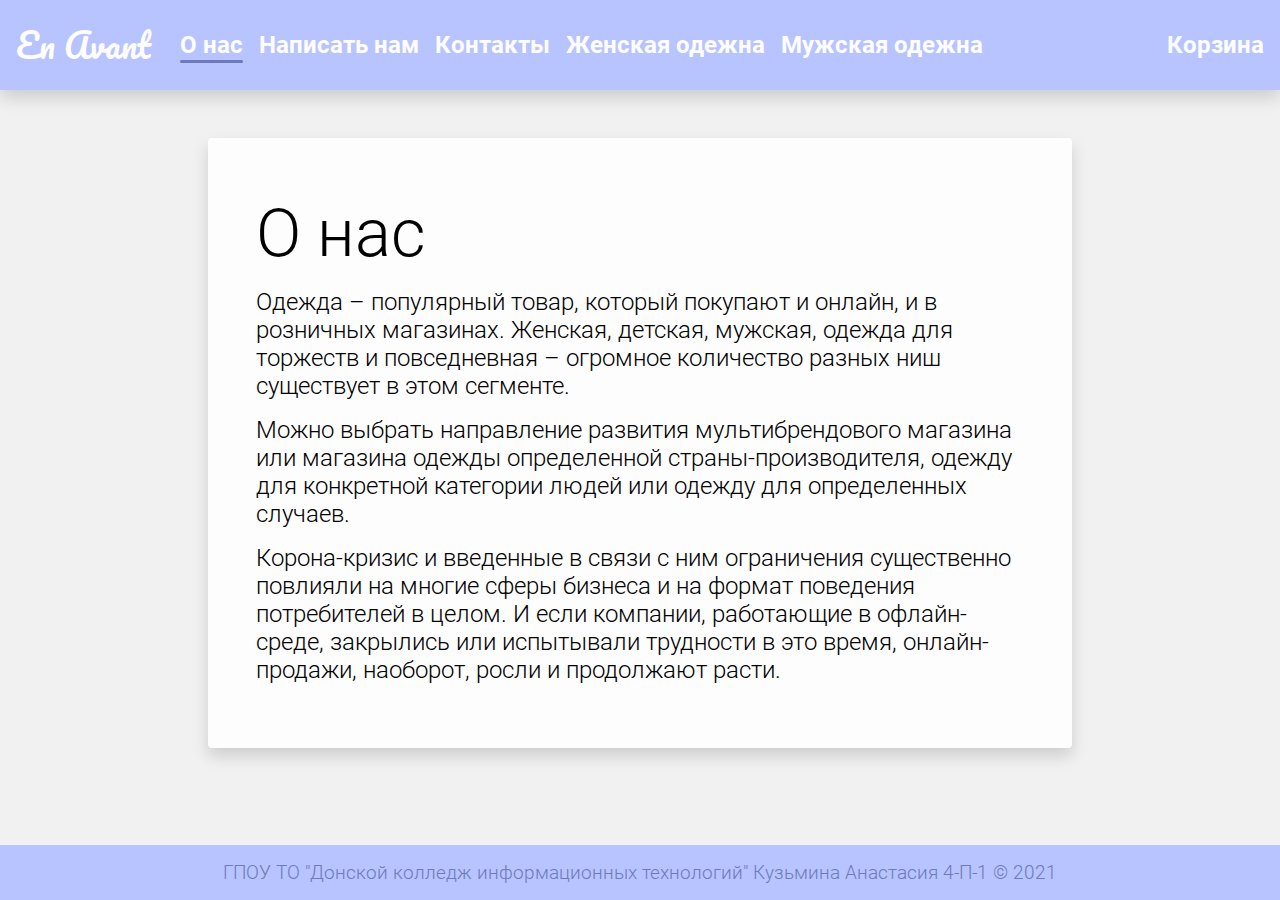
==== about.html @ a295bd14 "core" ====
<!DOCTYPE html>
<html class="page" lang="ru">

<head>
  <meta charset="UTF-8">
  <meta name="viewport" content="width=device-width, initial-scale=1.0">
  <title>Document</title>
  <link rel="stylesheet" href="libs/photostack.css">
  <link rel="stylesheet" href="core.css">
  <link rel="stylesheet" href="cart.css">
</head>

<body class="page__body">
  <header class="header header--shadow page__header">
    <div class="header__inner">

      <nav class="nav header__nav">
        <a href="index.html" class="nav__logo">En Avant</a>

        <button class="nav-button nav__button" type="button" aria-label="открыть меню">
          <span class="nav-button__liner"></span>
        </button>

        <div class="nav__list">
          <ul class="nav__list-inner">
            <li class="nav__item">
              <a class="nav__link nav__link--active">О нас</a>
            </li>
            <li class="nav__item">
              <a href="mess.html" class="nav__link">Написать нам</a>
            </li>
            <li class="nav__item">
              <a href="" class="nav__link">Контакты</a>
            </li>
            <li class="nav__item">
              <a href="" class="nav__link">Женская одежна</a>
            </li>
            <li class="nav__item">
              <a href="" class="nav__link">Мужская одежна</a>
            </li>
            <li class="nav__item nav__item--right">
              <a href="" class="nav__link">Корзина</a>
            </li>
          </ul>
        </div>
      </nav>

    </div>
  </header>

  <main class="main page__main">
    <section class="card">
      <h1 class="card__title">О нас</h1>

      <p class="card__text">
        Одежда – популярный товар, который покупают и онлайн, и в розничных магазинах. Женская,
        детская, мужская, одежда для торжеств и повседневная – огромное количество разных ниш существует в этом
        сегменте.
      </p>

      <p class="card__text">
        Можно выбрать направление развития мультибрендового магазина или магазина одежды определенной
        страны-производителя, одежду для конкретной категории людей или одежду для определенных случаев.
      </p>

      <p class="card__text">
        Корона-кризис и введенные в связи с ним ограничения существенно повлияли на многие сферы бизнеса и на формат
        поведения потребителей в целом. И если компании, работающие в офлайн-среде, закрылись или испытывали трудности
        в это время, онлайн-продажи, наоборот, росли и продолжают расти.
      </p>
    </section>
  </main>

  <footer class="footer page__footer">
    <div class="footer__inner">
      <p class="footer__copy">ГПОУ ТО "Донской колледж информационных технологий" Кузьмина Анастасия 4-П-1 © 2021</p>
    </div>
  </footer>

  <script src="core.js"></script>
</body>

</html>
---- libs/photostack.css ----
.photostack {
  position: relative;
  overflow: hidden;
  text-align: center;
  background-color: #b8c4ff;
}

.js .photostack {
  height: 100%;
}

.photostack-start {
  cursor: pointer;
}

/* Wrapper and figures */

/* The size of this wrapper can be smaller if the items should not be scattered across the whole container */
.photostack > div {
  width: 100%;
  height: 100%;
  margin: 0 auto;
}

.photostack figure {
  position: relative;
  display: inline-block;
  width: 320px;
  height: 360px;
  padding: 40px;
  margin: 5px;
  text-align: center;
  background: #ffffff;
}

.js .photostack figure {
  position: absolute;
  display: block;
  margin: 0;
}

.photostack figcaption h2 {
  margin: 20px 0 0 0;
  font-size: 1em;
  color: #a7a0a2;
}

.photostack-img {
  display: block;
  width: 240px;
  height: 240px;
  background: #f9f9f9;
  outline: none;
}

.photostack-back {
  position: absolute;
  top: 0;
  left: 0;
  z-index: 1;
  display: none;
  width: 100%;
  height: 100%;
  padding: 50px 40px;
  font-family: "Give You Glory", cursive;
  font-size: 1.2em;
  line-height: 1.25;
  color: #a7a0a2;
  text-align: left;
  background: #ffffff;
}

.photostack-back p {
  margin: 0;
}

.photostack-back p span {
  text-decoration: line-through;
}

/* Navigation dots */
.photostack nav {
  position: absolute;
  bottom: 30px;
  left: 0;
  z-index: 90;
  width: 100%;
  text-align: center;
  -webkit-transition: opacity 0.3s;
  transition: opacity 0.3s;
}

.photostack-start nav {
  opacity: 0;
}

.photostack nav span {
  position: relative;
  display: inline-block;
  width: 30px;
  height: 30px;
  margin: 0 5px;
  text-align: center;
  cursor: pointer;
  background: #aaaaaa;
  border-radius: 50%;
  -webkit-transition: -webkit-transform 0.6s ease-in-out, background 0.3s;
  transition: transform 0.6s ease-in-out, background 0.3s;
  -webkit-transform: scale(0.48);
  transform: scale(0.48);
}

.photostack nav span:last-child {
  margin-right: 0;
}

.photostack nav span::after {
  display: inline-block;
  font-family: 'icons';
  font-size: 80%;
  font-style: normal;
  font-weight: normal;
  font-variant: normal;
  line-height: 30px;
  color: #ffffff;
  text-transform: none;
  vertical-align: top;
  content: "\e600";
  opacity: 0;
  -webkit-transition: opacity 0.3s;
  transition: opacity 0.3s;
  speak: none;
  -webkit-font-smoothing: antialiased;
  -moz-osx-font-smoothing: grayscale;
  -webkit-backface-visibility: hidden;
  backface-visibility: hidden;
}

.photostack nav span.current {
  background: #888888;
  -webkit-transform: scale(1);
  transform: scale(1);
}

.photostack nav span.current.flip {
  background: #555555;
  -webkit-transform: scale(1) rotateY(-180deg) translateZ(-1px);
  transform: scale(1) rotateY(-180deg) translateZ(-1px);
}

.photostack nav span.flippable::after {
  opacity: 1;
  -webkit-transition-delay: 0.4s;
  transition-delay: 0.4s;
}

/* Overlays */

/* Initial overlay on photostack container */
.js .photostack::before {
  position: absolute;
  top: 0;
  left: 0;
  z-index: 100;
  width: 100%;
  height: 100%;
  content: '';
  background: rgba(0, 0, 0, 0.5);
  -webkit-transition: opacity 0.3s, visibility 0s 0.3s;
  transition: opacity 0.3s, visibility 0s 0.3s;
}

.js .photostack-start::before {
  -webkit-transition: opacity 0.3s;
  transition: opacity 0.3s;
}

/* Button on photostack container */
.js .photostack::after {
  position: absolute;
  top: 50%;
  left: 50%;
  z-index: 101;
  padding: 10px 20px;
  font-weight: 400;
  color: #ffffff;
  text-align: center;
  text-transform: uppercase;
  letter-spacing: 1px;
  white-space: nowrap;
  cursor: pointer;
  content: 'View Gallery';
  border: 3px solid #ffffff;
  -webkit-transform: translateY(-50%) translateX(-50%);
  transform: translateY(-50%) translateX(-50%);
}

.js .photostack::before,
.js .photostack::after {
  visibility: hidden;
  opacity: 0;
}

.js .photostack-start::before,
.js .photostack-start:hover::after,
.touch .photostack-start::after {
  visibility: visible;
  opacity: 1;
}

/* Overlay on figure */
.photostack figure::after {
  position: absolute;
  top: 0;
  left: 0;
  width: 100%;
  height: 100%;
  visibility: visible;
  content: '';
  background: rgba(0, 0, 0, 0.05);
  opacity: 1;
  -webkit-transition: opacity 0.6s;
  transition: opacity 0.6s;
}

/* Hide figure overlay when it becomes current */
figure.photostack-current::after {
  visibility: hidden;
  opacity: 0;
  -webkit-transition: opacity 0.6s, visibility 0s 0.6s;
  transition: opacity 0.6s, visibility 0s 0.6s;
}

/* Special classes for transitions and perspective */
.photostack-transition figure {
  -webkit-transition: -webkit-transform 0.6s ease-in-out;
  transition: transform 0.6s ease-in-out;
}

.photostack-perspective {
  -webkit-perspective: 1800px;
  perspective: 1800px;
}

.photostack-perspective > div,
.photostack-perspective figure {
  -webkit-transform-style: preserve-3d;
  transform-style: preserve-3d;
}

.photostack-perspective figure,
.photostack-perspective figure div {
  -webkit-backface-visibility: hidden;
  backface-visibility: hidden;
}

.photostack-perspective figure.photostack-flip {
  -webkit-transform-origin: 0% 50%;
  transform-origin: 0% 50%;
}

.csstransformspreserve3d figure.photostack-flip .photostack-back {
  display: block;
  -webkit-transform: rotateY(180deg);
  transform: rotateY(180deg);
}

.no-csstransformspreserve3d figure.photostack-showback .photostack-back {
  display: block;
}

/* The no-JS fallback look does not need to be boring ;) */
.no-js .photostack figure {
  box-shadow: -2px 2px 0 rgba(0, 0, 0, 0.05);
}

.no-js .photostack figure::after {
  display: none;
}

.no-js .photostack figure:nth-child(3n) {
  -webkit-transform: translateX(-10%) rotate(5deg);
  transform: translateX(-10%) rotate(5deg);
}

.no-js .photostack figure:nth-child(3n-2) {
  -webkit-transform: translateY(10%) rotate(-3deg);
  transform: translateY(10%) rotate(-3deg);
}

/* Some custom styles for the demo */

/* Since we don't have back sides for the first photo stack, we don't want the current dot to become too big */
#photostack-1 nav span.current {
  background: #888888;
  -webkit-transform: scale(0.61);
  transform: scale(0.61);
}

/* ---------------------------------------------------------- */
.photostack-img{
  position: relative;
}

.photostack-img img{
  position: absolute;
  top: 0;
  left: 0;
  height: 100%;
  width: 100%;
  object-fit: cover;
  object-position: center;
  display: block;
}
---- core.css ----
@import 'styles/fonts.css';
@import 'styles/global.css';
@import 'styles/page.css';
@import 'styles/header.css';
@import 'styles/nav.css';
@import 'styles/nav-botton.css';
@import 'styles/keyframes.css';
@import 'styles/main.css';
@import 'styles/footer.css';
---- cart.css ----
.card {
  max-width: 45em;
  padding: 1rem;
  margin: 0 auto;
  background-color: var(--color-white);
  border-radius: 0.25rem;
  box-shadow: 0 0.5rem 1rem rgba(0, 0, 0, 0.15);
}

@media (min-width: 750px) {
  .card {
    padding: 3rem;
  }
}

.card--form {
  max-width: 50em;
}

@media (min-width: 700px) {
  .card--form {
    display: grid;
    grid-template-columns: 1fr 1fr;
    gap: 1rem;
  }
}

.card__img-wrapper {
  display: none;
}

@media (min-width: 700px) {
  .card__img-wrapper {
    position: relative;
    display: block;
  }
}

.card__img {
  position: absolute;
  top: 0;
  left: 50%;
  display: block;
  max-width: 100%;
  height: 100%;
  transform: translateX(-50%);
  object-fit: cover;
  object-position: center;
}

.card__title {
  margin-bottom: 0.5rem;
  font-size: 3.5em;
  font-weight: 300;
  line-height: 1.4;
}

.card__text {
  margin-bottom: 1rem;
  font-size: 1.25em;
  font-weight: 300;
}
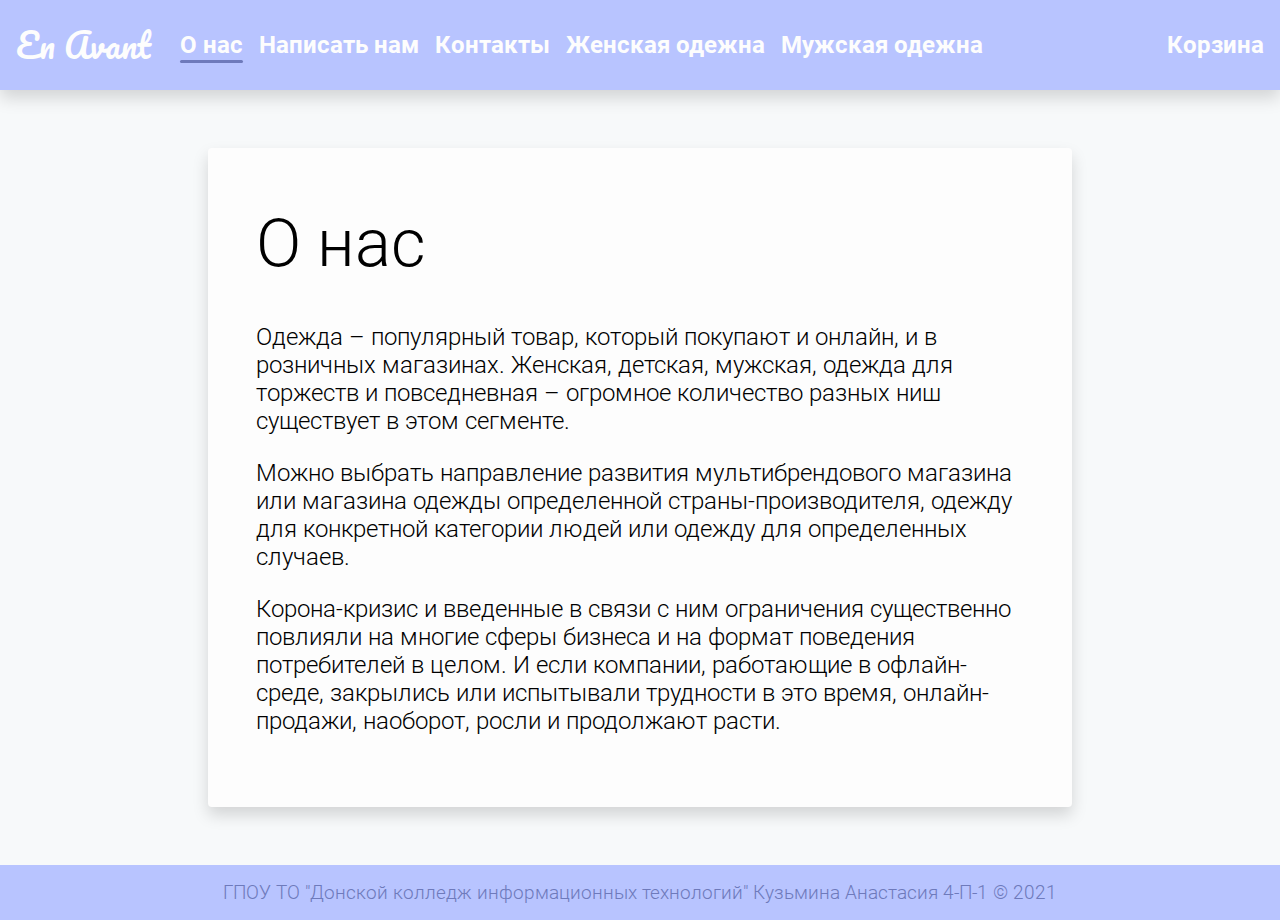
==== commit 6f1a884f: "1" ====
--- a/about.html
+++ b/about.html
@@ -4,10 +4,9 @@
 <head>
   <meta charset="UTF-8">
   <meta name="viewport" content="width=device-width, initial-scale=1.0">
-  <title>Document</title>
-  <link rel="stylesheet" href="libs/photostack.css">
+  <title>О нас</title>
   <link rel="stylesheet" href="core.css">
-  <link rel="stylesheet" href="cart.css">
+  <link rel="stylesheet" href="about.css">
 </head>
 
 <body class="page__body">
@@ -30,7 +29,7 @@
               <a href="mess.html" class="nav__link">Написать нам</a>
             </li>
             <li class="nav__item">
-              <a href="" class="nav__link">Контакты</a>
+              <a href="contact.html" class="nav__link">Контакты</a>
             </li>
             <li class="nav__item">
               <a href="" class="nav__link">Женская одежна</a>
@@ -77,7 +76,7 @@
     </div>
   </footer>
 
-  <script src="core.js"></script>
+  <script src="core.js" type="module"></script>
 </body>
 
 </html>
--- a/about.css
+++ b/about.css
@@ -0,0 +1 @@
+@import 'styles/cart.css';
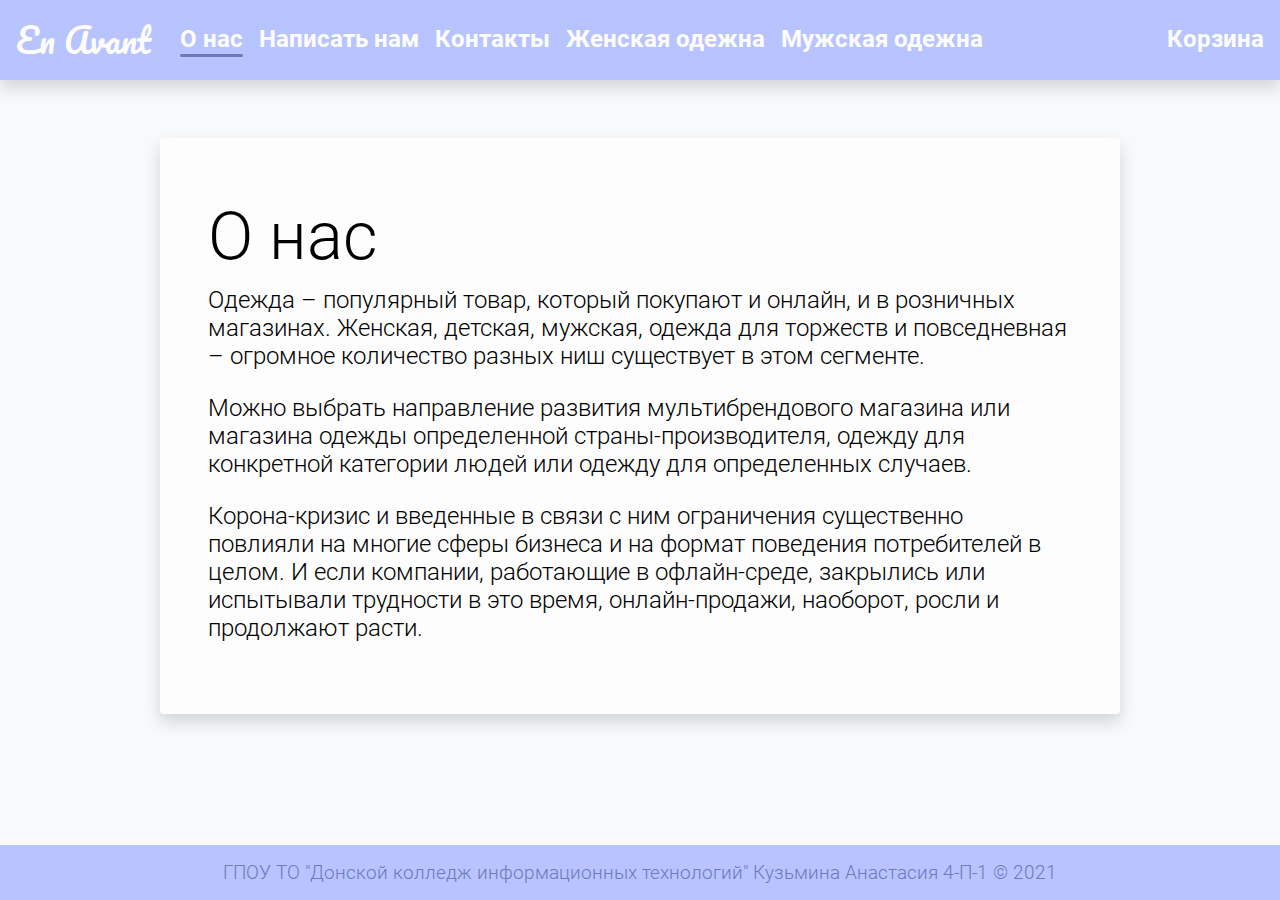
==== commit 2e43fcc8: "end" ====
--- a/about.html
+++ b/about.html
@@ -32,13 +32,13 @@
               <a href="contact.html" class="nav__link">Контакты</a>
             </li>
             <li class="nav__item">
-              <a href="" class="nav__link">Женская одежна</a>
+              <a href="woman.html" class="nav__link">Женская одежна</a>
             </li>
             <li class="nav__item">
               <a href="" class="nav__link">Мужская одежна</a>
             </li>
             <li class="nav__item nav__item--right">
-              <a href="" class="nav__link">Корзина</a>
+              <a href="man.html" class="nav__link">Корзина</a>
             </li>
           </ul>
         </div>
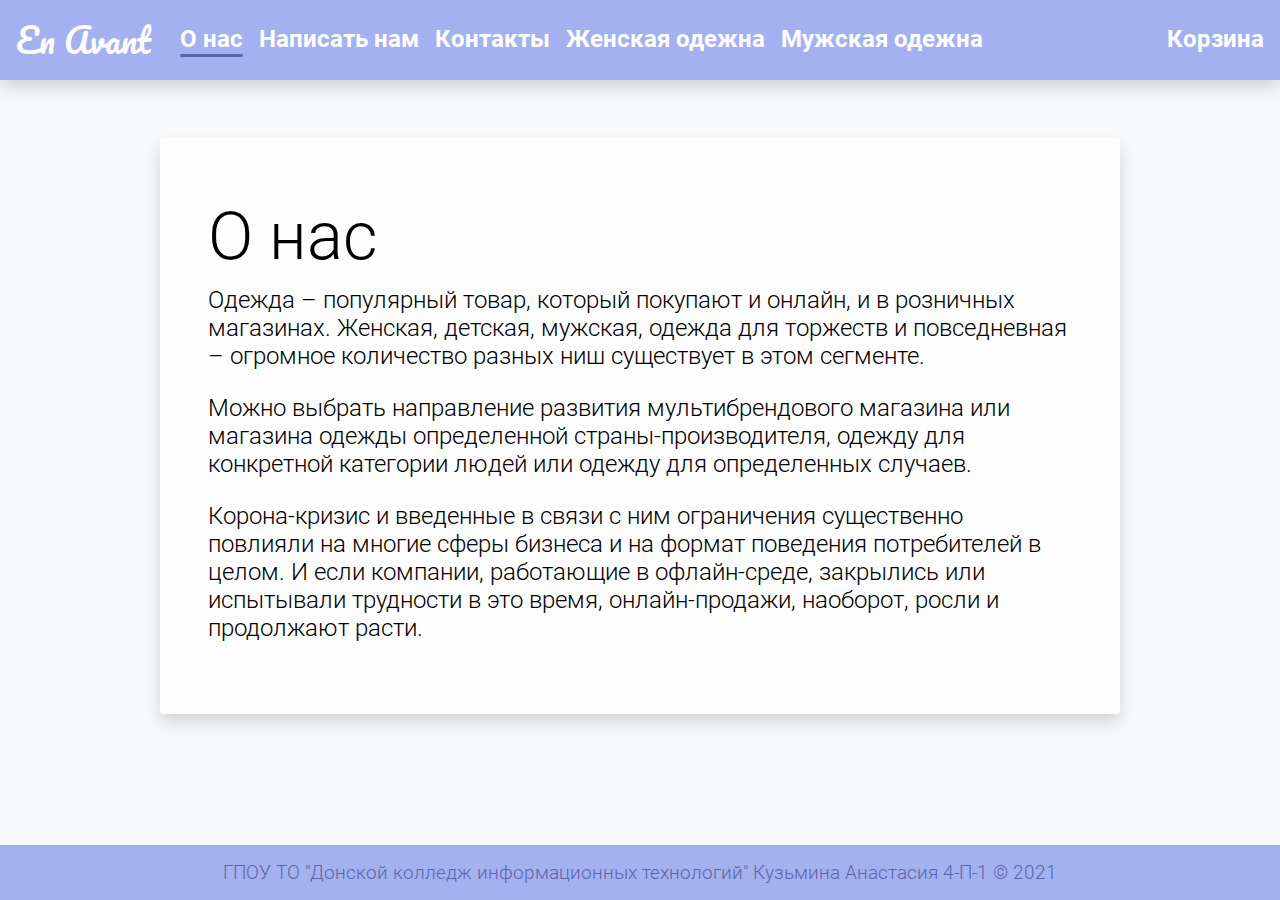
==== commit c0168e83: "href" ====
--- a/about.html
+++ b/about.html
@@ -23,7 +23,7 @@
         <div class="nav__list">
           <ul class="nav__list-inner">
             <li class="nav__item">
-              <a class="nav__link nav__link--active">О нас</a>
+              <a href="#" class="nav__link nav__link--active">О нас</a>
             </li>
             <li class="nav__item">
               <a href="mess.html" class="nav__link">Написать нам</a>
@@ -35,10 +35,10 @@
               <a href="woman.html" class="nav__link">Женская одежна</a>
             </li>
             <li class="nav__item">
-              <a href="" class="nav__link">Мужская одежна</a>
+              <a href="man.html" class="nav__link">Мужская одежна</a>
             </li>
             <li class="nav__item nav__item--right">
-              <a href="man.html" class="nav__link">Корзина</a>
+              <a href="cart.html" class="nav__link">Корзина</a>
             </li>
           </ul>
         </div>
@@ -49,24 +49,29 @@
 
   <main class="main page__main">
     <section class="card">
-      <h1 class="card__title">О нас</h1>
+      <div class="card__wrapper">
+        <div class="card__inner">
+          <h1 class="card__title">О нас</h1>
 
-      <p class="card__text">
-        Одежда – популярный товар, который покупают и онлайн, и в розничных магазинах. Женская,
-        детская, мужская, одежда для торжеств и повседневная – огромное количество разных ниш существует в этом
-        сегменте.
-      </p>
+          <p class="card__text">
+            Одежда – популярный товар, который покупают и онлайн, и в розничных магазинах. Женская,
+            детская, мужская, одежда для торжеств и повседневная – огромное количество разных ниш существует в этом
+            сегменте.
+          </p>
 
-      <p class="card__text">
-        Можно выбрать направление развития мультибрендового магазина или магазина одежды определенной
-        страны-производителя, одежду для конкретной категории людей или одежду для определенных случаев.
-      </p>
+          <p class="card__text">
+            Можно выбрать направление развития мультибрендового магазина или магазина одежды определенной
+            страны-производителя, одежду для конкретной категории людей или одежду для определенных случаев.
+          </p>
 
-      <p class="card__text">
-        Корона-кризис и введенные в связи с ним ограничения существенно повлияли на многие сферы бизнеса и на формат
-        поведения потребителей в целом. И если компании, работающие в офлайн-среде, закрылись или испытывали трудности
-        в это время, онлайн-продажи, наоборот, росли и продолжают расти.
-      </p>
+          <p class="card__text">
+            Корона-кризис и введенные в связи с ним ограничения существенно повлияли на многие сферы бизнеса и на формат
+            поведения потребителей в целом. И если компании, работающие в офлайн-среде, закрылись или испытывали
+            трудности
+            в это время, онлайн-продажи, наоборот, росли и продолжают расти.
+          </p>
+        </div>
+      </div>
     </section>
   </main>
 
--- a/about.css
+++ b/about.css
@@ -1 +1 @@
-@import 'styles/cart.css';
+@import 'styles/card.css';
